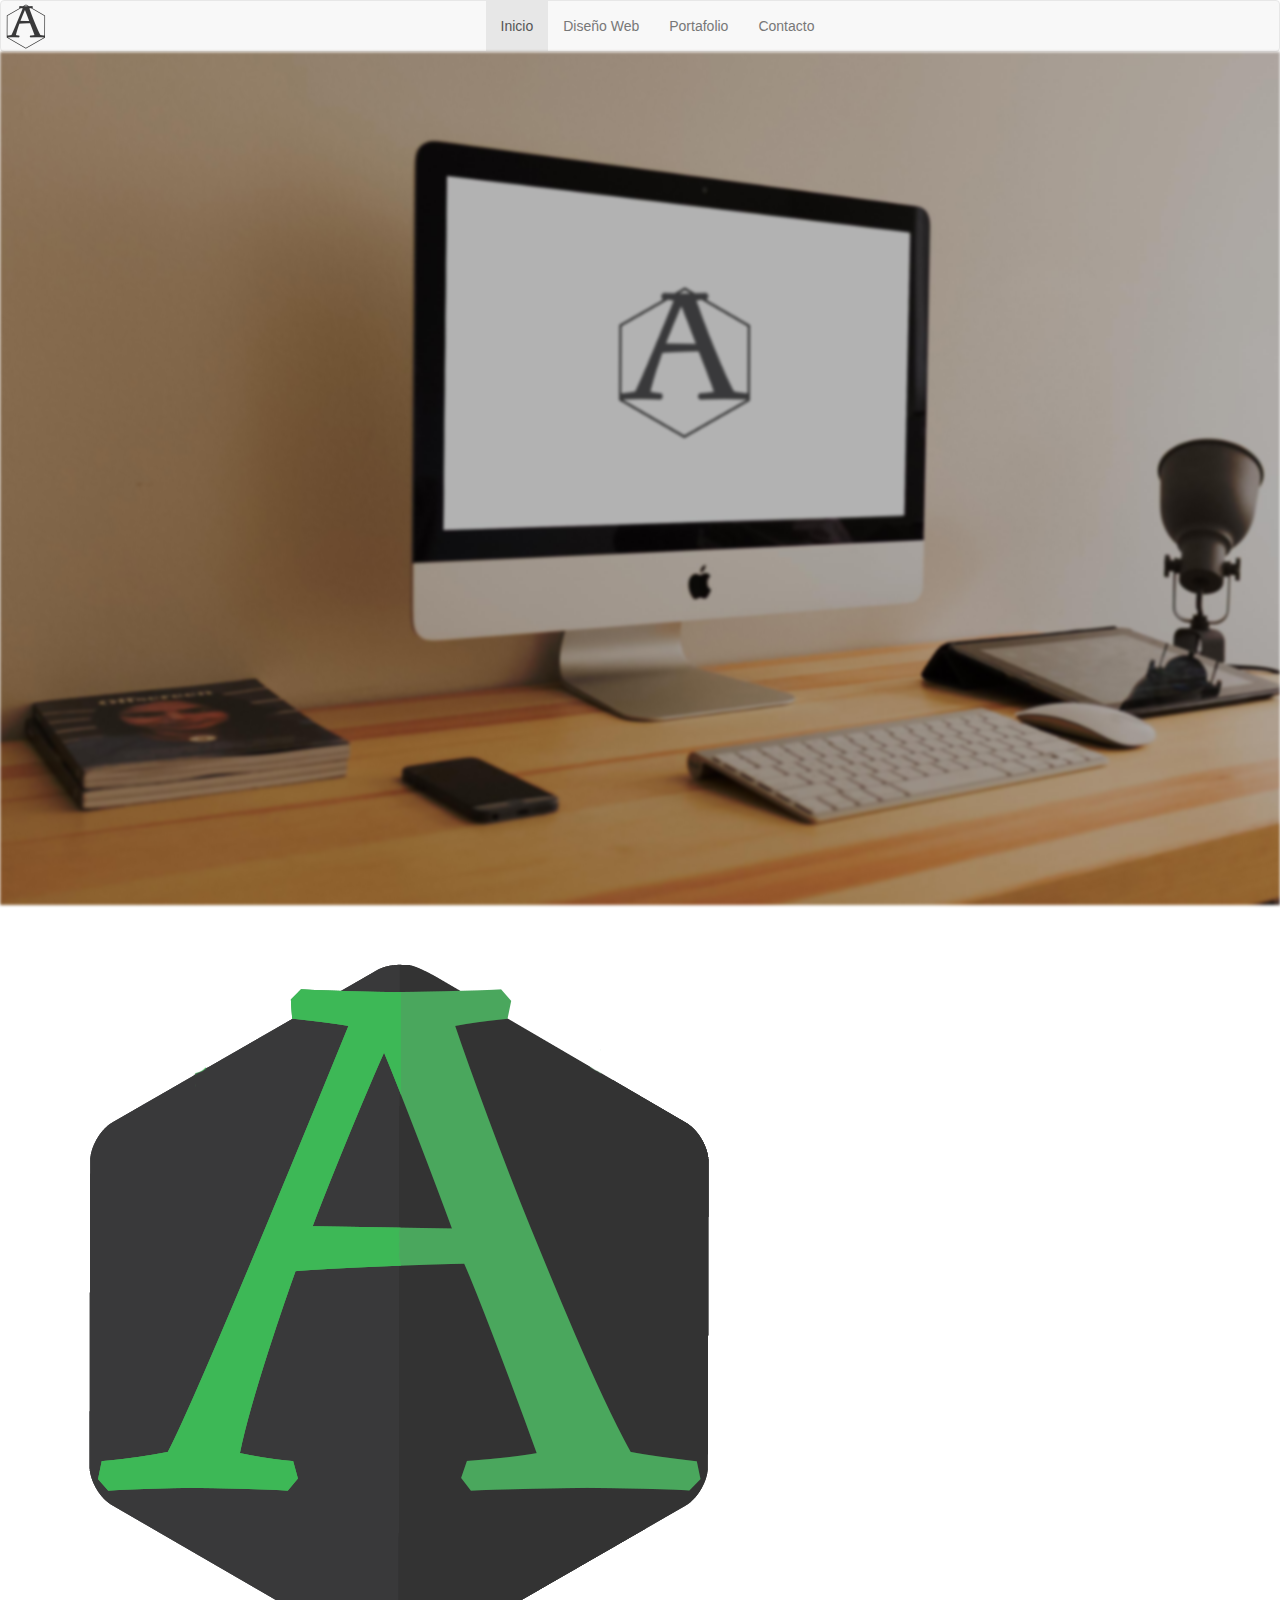
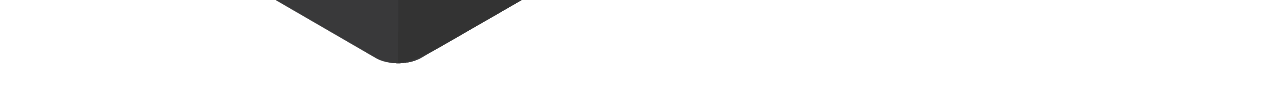
==== index.html @ b60c14a1 "Comentarios" ====
<!DOCTYPE html>
<html >
  <head>
    <meta charset="UTF-8">
    <title>ActiveWeb</title>
    
    
    <link rel="stylesheet" href="css/normalize.css" />
    <link rel="stylesheet" href="css/intro.css" />
    <link rel="stylesheet" type="text/css" href="css/bootstrap.css" />
    <link rel="stylesheet" type="text/css" href="css/bootstrap.min.css" />
    <meta name="viewport" content="width=divice-width, maximum-scale=1" />
    <link rel="stylesheet" href="css/style.css" />
   <script src="js/prefixfree.min.js"></script>

    
  </head>

  <body>

<!--     <div class="enter">
      <a class="enter_btn" href="#">Entrar</a>
      <span class="divider"></span>
      <span class="copyright">Copyright &copy; 2015 ActiveWeb</span>
    </div> -->


    <nav class="seguir navbar navbar-default" id="menu" >
      <div class="container-fluid">
        <div class="navbar-header">
          <button type="button" class="navbar-toggle collapsed" data-toggle="collapse" data-target="#colapzar" aria-expanded="false">
            <span class="sr-only">Toggle navigation</span>
            <span class="icon-bar"></span>
            <span class="icon-bar"></span>
            <span class="icon-bar"></span>
          </button>
            <figure class=imagen-container>
              <img src="img/logo-negro.png" class="logo" />
            </figure>
          <!-- <a class="navbar-brand" href="#">Brand</a> -->
        </div>
        <div class="collapse navbar-collapse" id="colapzar">
          <ul class="nav navbar-nav">
            <li class="active"><a href="#">Inicio <span class="sr-only">(current)</span></a></li>
            <li><a href="#">Diseño Web</a></li>
            <li><a href="#">Portafolio</a></li>
            <li><a href="#">Contacto</a></li>
          </ul>   
        </div>
      </div>
    </nav>
  <div class="container-fluid">
    <div class="row">
      <div class="col-xs-12">
        <section class="Portada">
          <article class="Portada-article">
            <figure class="Portada-container-img">
              <img src="img/cover_iMac.jpg" alt="" class="Portada-img">
            </figure>
            <figure class="Portada-container-logo">
              <img src="img/logo.png" alt="" class="Portada-logo">
            </figure>
          </article>
        </section>
      </div>
    </div>
  </div>
<!-- <script src="js/index.js"></script> -->
    <script src="js/bootstrap.min.js"></script>

  </body>
</html>
---- css/intro.css ----
body{
  position:relative;
  height:100%;
  overflow:hidden;
}

.main {
  display: block;
  background: #FFF;
  color: #555;
  font-family: monospace;
  padding: 1em;
}
.enter{
  position:fixed;
  top:0;
  left:0; background:url(../img/intro.jpg) no-repeat center center fixed;
  -webkit-background-size:/*@@prefixmycss->No equivalent*/;
  -moz-background-size:cover;
  -o-background-size:/*@@prefixmycss->No equivalent*/;
  background-size:cover;
  display:block;
  width:100%;
  height:100%;
  -webkit-box-shadow:inset 0 0 0em 80em rgba(255, 255, 255, 0.78);
  -moz-box-shadow:inset 0 0 0em 80em rgba(255, 255, 255, 0.78);
  box-shadow:inset 0 0 0em 80em rgba(255, 255, 255, 0.78);
  z-index: 100;
}
.enter_btn{
  position:absolute;
  top:0;
  left:0;
  width:100%;
  margin:20% auto;
  text-align:center;
  font-family:monospace;
  text-decoration:none;
  text-transform:capitalize;
  font-size:2.2em;
  color:#646464;
  text-shadow:0 -1000px 30px #F02820;
  -webkit-transition:all 2s ease-in-out;
  -moz-transition:all 2s ease-in-out;
  -o-transition:all 2s ease-in-out;
  transition:all 2s ease-in-out;
  -webkit-animation:textShadow 2s 1 ease;
  -moz-animation:textShadow 2s 1 ease;
  -ms-animation:textShadow 2s 1 ease;
  -o-animation:textShadow 2s 1 ease;
  animation:textShadow 2s 1 ease;
}
.enter_btn:hover{
  text-shadow: 0 1px 1px #333;
  color:#f55;
  -webkit-transition:all 1.5s ease-in-out;
  -moz-transition:all 1.5s ease-in-out;
  -o-transition:all 1.5s ease-in-out;
  transition:all 1.5s ease-in-out;
}



@-webkit-keyframes textShadow{0%{color:white;}}
@-moz-keyframes textShadow{0%{color:white;}}
@-o-keyframes textShadow{0%{color:white;}}
@-ms-keyframes textShadow{0%{color:white;}}
@keyframes textShadow{0%{color:white;}}



.divider{
  position:absolute;
  top:0;
  left:0;
  width:100%;
  background:#A7A7A7;
  height:1px;
  margin:25% auto;
  -webkit-animation:thiswidth 5s ease;
  -moz-animation:thiswidth 5s ease;
  -ms-animation:thiswidth 5s ease;
  -o-animation:thiswidth 5s ease;
  animation:thiswidth 5s ease;
}



@-webkit-keyframes thiswidth{0%{width:0%;}}
@-moz-keyframes thiswidth{0%{width:0%;}}
@-o-keyframes thiswidth{0%{width:0%;}}
@-ms-keyframes thiswidth{0%{width:0%;}}
@keyframes thiswidth{0%{width:0%;}}


.copyright{
  position:absolute;
  top:0;
  left:0;
  width:100%;
  margin:27% auto;
  text-align:center;
  font-family:monospace;
  text-transform:capitalize;
  color:#797777;
  -webkit-animation:thisshow 6s ease;
  -moz-animation:thisshow 6s ease;
  -ms-animation:thisshow 6s ease;
  -o-animation:thisshow 6s ease;
  animation:thisshow 6s ease;
}


@-webkit-keyframes thisshow{0%{color: #fff;}}
@-moz-keyframes thisshow{0%{color: #fff;}}
@-o-keyframes thisshow{0%{color: #fff;}}
@-ms-keyframes thisshow{0%{color: #fff;}}
@keyframes thisshow{0%{color: #fff;}}


.showme{
  -webkit-box-shadow:inset 0 0 0em 0em white;
  -moz-box-shadow:inset 0 0 0em 0em white;
  box-shadow:inset 0 0 0em 0em white;
  -webkit-transition:all 2s ease-in-out;
  -moz-transition:all 2s ease-in-out;
  -o-transition:all 2s ease-in-out;
  transition:all 2s ease-in-out;
}
.hideme{
  top:-200%;
  -webkit-transition:all 2s ease-in-out;
  -moz-transition:all 2s ease-in-out;
  -o-transition:all 2s ease-in-out;
  transition:all 2s ease-in-out;
}



/* demo */
pre,code  {
  font-family: consolas, courier, monospace;
  white-space: pre; 
  padding: 5px;
  margin:0;
  width: 98%; 
}

@media screen and (max-width: 500px){
  .enter_btn{
    top: 200px;
  }
  .divider{
    top: 220px;
  }
  .copyright{
    top: 220px;
  }
}
---- css/style.css ----
@import url("http://fonts.googleapis.com/css?family=Lobster");
.logo{width:50px}.Portada-img{width:100%;filter:blur(1.5px)}@media (min-width:768px){.navbar-nav{float:none;margin:0 auto;display:table;table-layout:fixed}}.navbar{margin-bottom:0}.nav{text-align:center}.navbar-default .navbar-nav>li>a:hover{border-bottom:2px solid #4aa75d}.container-fluid{padding:0}
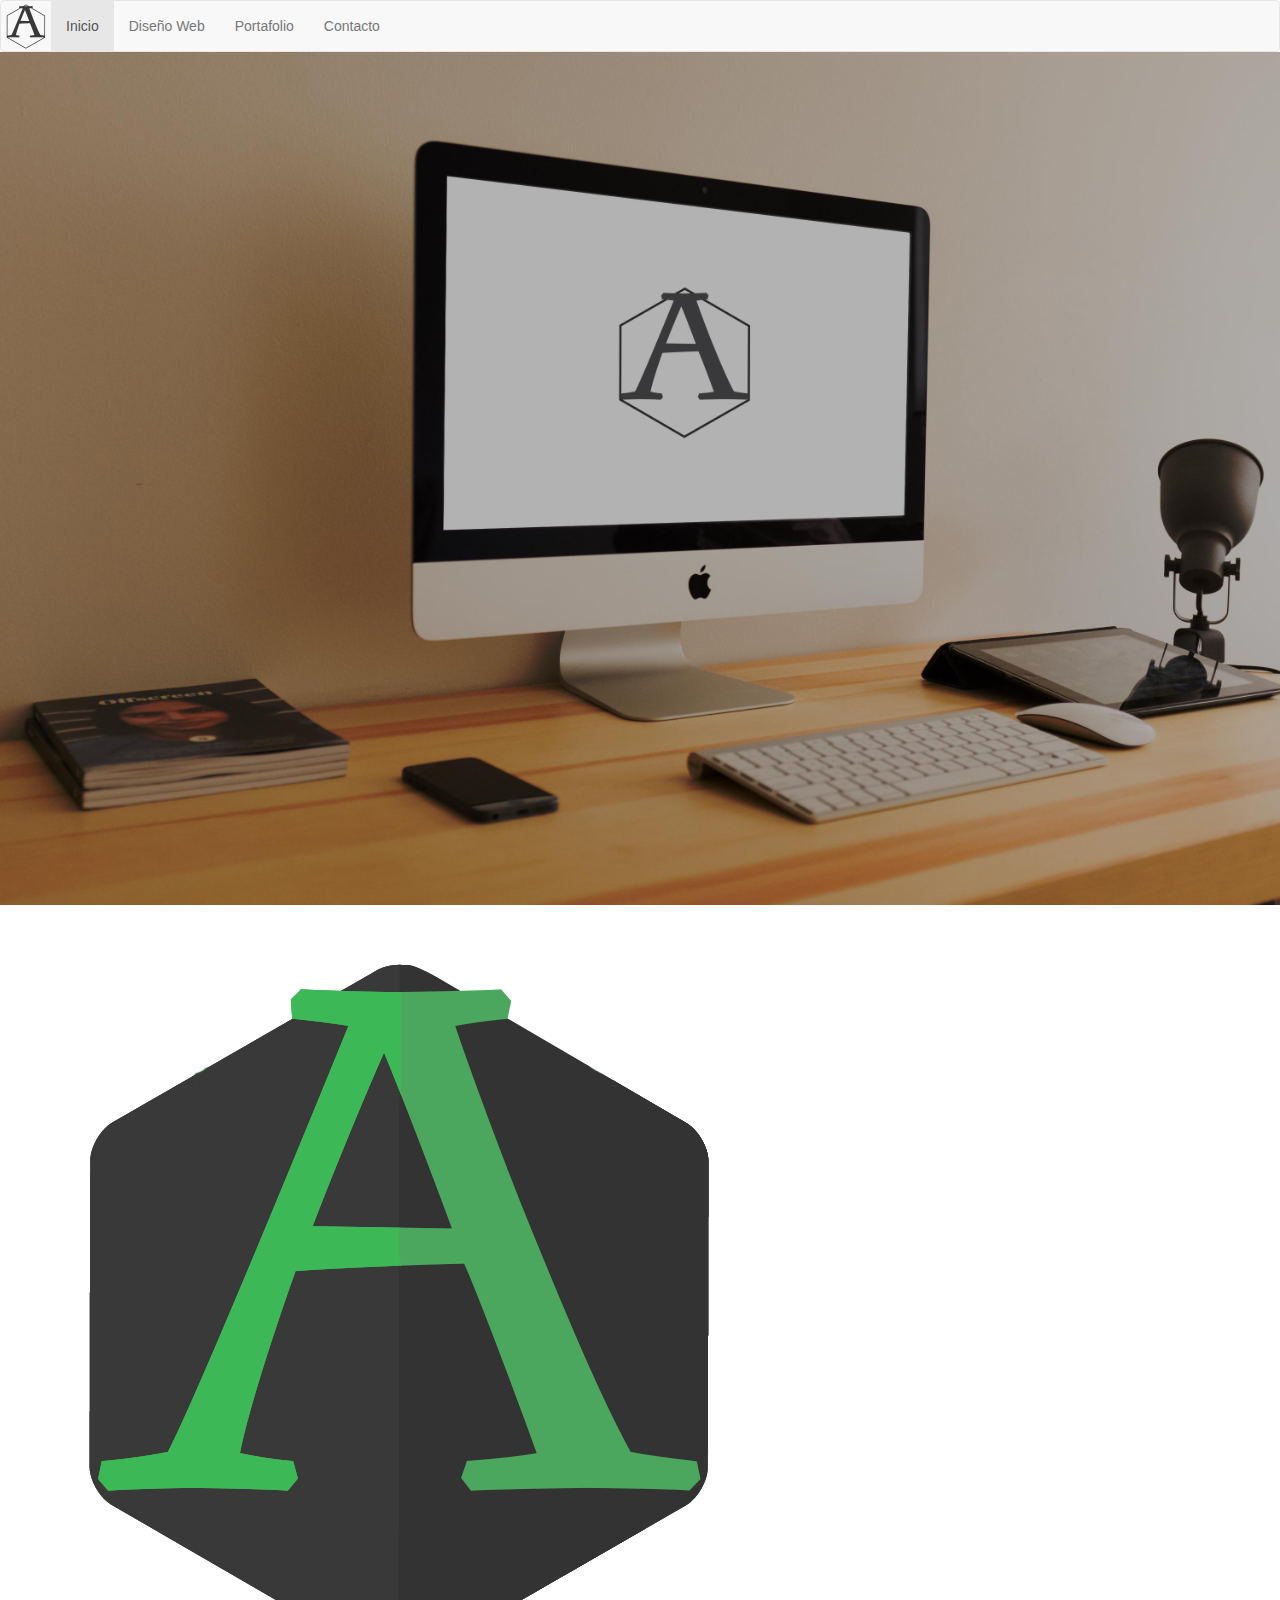
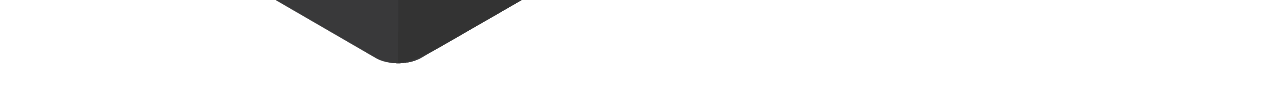
==== commit 7633e7c4: "Subir pagina" ====
--- a/index.html
+++ b/index.html
@@ -11,7 +11,8 @@
     <link rel="stylesheet" type="text/css" href="css/bootstrap.min.css" />
     <meta name="viewport" content="width=divice-width, maximum-scale=1" />
     <link rel="stylesheet" href="css/style.css" />
-   <script src="js/prefixfree.min.js"></script>
+        <script src="js/bootstrap.min.js"></script>
+   <!-- <script src="js/prefixfree.min.js"></script> -->
 
     
   </head>
@@ -25,8 +26,8 @@
     </div> -->
 
 
-    <nav class="seguir navbar navbar-default" id="menu" >
-      <div class="container-fluid">
+    <nav class="navbar navbar-default" id="menu" >
+<!--       <div class="container-fluid"> -->
         <div class="navbar-header">
           <button type="button" class="navbar-toggle collapsed" data-toggle="collapse" data-target="#colapzar" aria-expanded="false">
             <span class="sr-only">Toggle navigation</span>
@@ -47,26 +48,22 @@
             <li><a href="#">Contacto</a></li>
           </ul>   
         </div>
-      </div>
+<!--       </div> -->
     </nav>
-  <div class="container-fluid">
-    <div class="row">
-      <div class="col-xs-12">
         <section class="Portada">
           <article class="Portada-article">
             <figure class="Portada-container-img">
-              <img src="img/cover_iMac.jpg" alt="" class="Portada-img">
+              <img src="img/cover_iMac.jpg" alt="portada" class="Portada-img" />
             </figure>
             <figure class="Portada-container-logo">
-              <img src="img/logo.png" alt="" class="Portada-logo">
+              <img src="img/logo.png" alt="portada" class="Portada-logo"/>
             </figure>
           </article>
         </section>
-      </div>
-    </div>
-  </div>
 <!-- <script src="js/index.js"></script> -->
-    <script src="js/bootstrap.min.js"></script>
+
 
   </body>
 </html>
+
+  --- a/css/style.css
+++ b/css/style.css
@@ -1,2 +1,2 @@
 @import url("http://fonts.googleapis.com/css?family=Lobster");
-.logo{width:50px}.Portada-img{width:100%;filter:blur(1.5px)}@media (min-width:768px){.navbar-nav{float:none;margin:0 auto;display:table;table-layout:fixed}}.navbar{margin-bottom:0}.nav{text-align:center}.navbar-default .navbar-nav>li>a:hover{border-bottom:2px solid #4aa75d}.container-fluid{padding:0}+.logo{width:50px}.Portada{height:1000px;}.Portada-article{height:500px}.Portada-img{width:100%}.navbar{margin-bottom:0}.nav{text-align:center}.navbar-default .navbar-nav>li>a:hover{border-bottom:2px solid #4aa75d}.container-fluid{padding:0}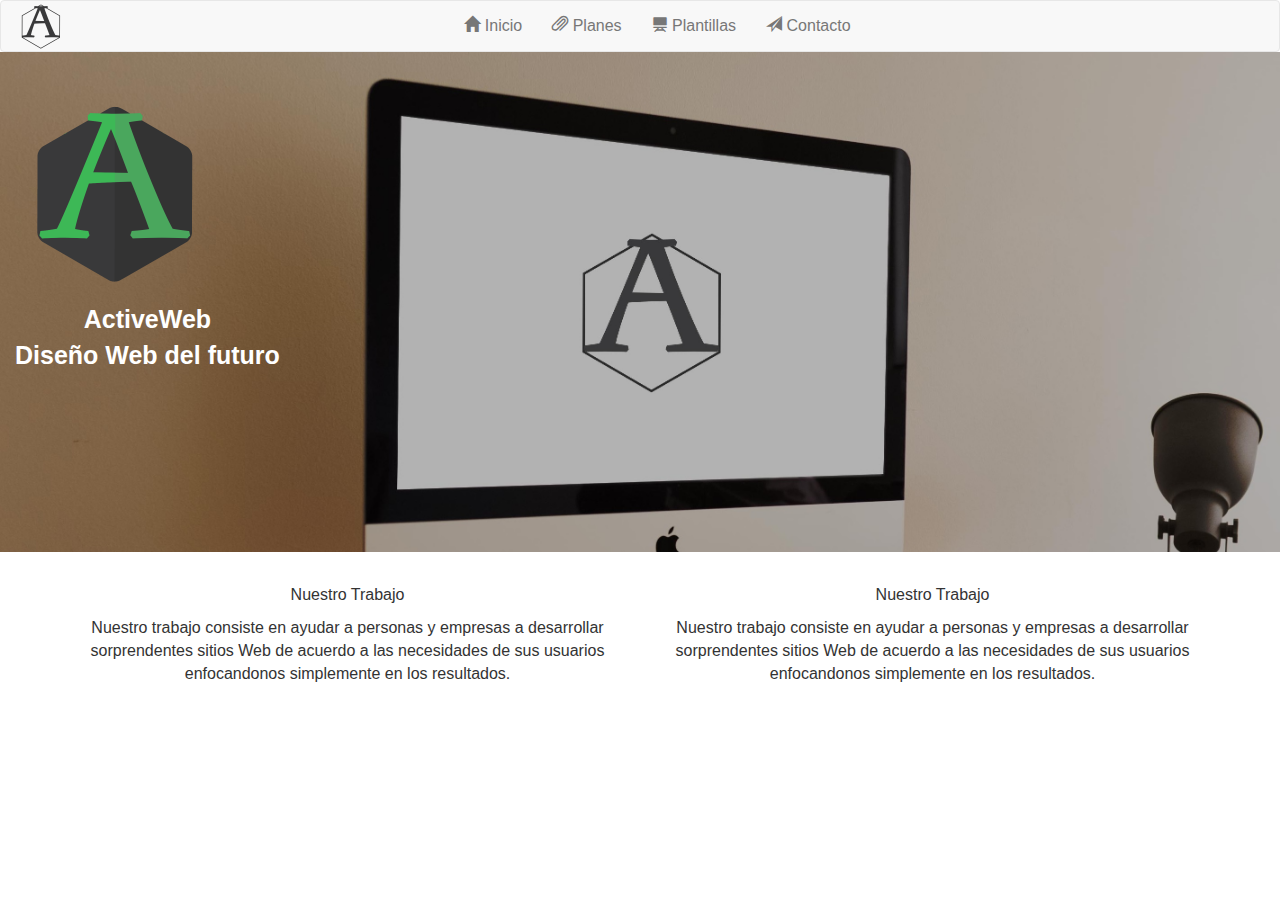
==== commit 176709b0: "Reorden" ====
--- a/index.html
+++ b/index.html
@@ -11,8 +11,7 @@
     <link rel="stylesheet" type="text/css" href="css/bootstrap.min.css" />
     <meta name="viewport" content="width=divice-width, maximum-scale=1" />
     <link rel="stylesheet" href="css/style.css" />
-        <script src="js/bootstrap.min.js"></script>
-   <!-- <script src="js/prefixfree.min.js"></script> -->
+   <script src="js/prefixfree.min.js"></script>
 
     
   </head>
@@ -26,44 +25,69 @@
     </div> -->
 
 
-    <nav class="navbar navbar-default" id="menu" >
-<!--       <div class="container-fluid"> -->
-        <div class="navbar-header">
-          <button type="button" class="navbar-toggle collapsed" data-toggle="collapse" data-target="#colapzar" aria-expanded="false">
-            <span class="sr-only">Toggle navigation</span>
-            <span class="icon-bar"></span>
-            <span class="icon-bar"></span>
-            <span class="icon-bar"></span>
-          </button>
-            <figure class=imagen-container>
-              <img src="img/logo-negro.png" class="logo" />
-            </figure>
+<nav class="navbar navbar-default" id="menu" >
+  <div class="container-fluid"> 
+    <div class="navbar-header">
+      <button type="button" class="navbar-toggle collapsed" data-toggle="collapse" data-target="#desplegar" aria-expanded="false">
+        <span class="sr-only">Toggle navigation</span>
+        <span class="icon-bar"></span>
+        <span class="icon-bar"></span>
+        <span class="icon-bar"></span>
+      </button>
+      <figure class=imagen-container>
+       <img src="img/logo-negro.png" class="logo" />
+      </figure>
           <!-- <a class="navbar-brand" href="#">Brand</a> -->
-        </div>
-        <div class="collapse navbar-collapse" id="colapzar">
-          <ul class="nav navbar-nav">
-            <li class="active"><a href="#">Inicio <span class="sr-only">(current)</span></a></li>
-            <li><a href="#">Diseño Web</a></li>
-            <li><a href="#">Portafolio</a></li>
-            <li><a href="#">Contacto</a></li>
-          </ul>   
-        </div>
-<!--       </div> -->
-    </nav>
-        <section class="Portada">
+    </div>
+    <div class="collapse navbar-collapse" id="desplegar">
+      <ul class="nav navbar-nav">
+        <li><a href="#"><span class="glyphicon glyphicon-home"></span> Inicio</a></li>
+        <li><a href="#"><soan class="glyphicon glyphicon-paperclip"></soan> Planes</a></li>
+        <li><a href="#"><span class="glyphicon glyphicon-blackboard"></span> Plantillas</a></li>
+        <li><a href="#"><span class="glyphicon glyphicon-send"></span> Contacto</a></li>
+      </ul>   
+    </div>
+  </div>
+</nav>
+  <section class="Portada">
+    <div class="container-fluid">
+      <div class="row">
+        <div class="col-lg-12">
           <article class="Portada-article">
-            <figure class="Portada-container-img">
-              <img src="img/cover_iMac.jpg" alt="portada" class="Portada-img" />
-            </figure>
             <figure class="Portada-container-logo">
               <img src="img/logo.png" alt="portada" class="Portada-logo"/>
             </figure>
+            <p class="Portada-frase">ActiveWeb</br>
+            Diseño Web del futuro</p>
+          </article>          
+        </div>
+      </div>
+    </div>
+  </section>
+  <section class="Work">
+    <div class="container">
+      <div class="row">
+        <div class="col-md-6">
+          <article class="Work-article">
+            <p class="Work-title">Nuestro Trabajo</p>
+            <p class="Work-text">
+              Nuestro trabajo consiste en ayudar a personas y empresas a desarrollar sorprendentes sitios Web de acuerdo a las necesidades de sus usuarios enfocandonos simplemente en los resultados.
+            </p>
           </article>
-        </section>
-<!-- <script src="js/index.js"></script> -->
-
-
+        </div> 
+          <div class="col-md-6">
+          <article class="Work-article">
+            <p class="Work-title">Nuestro Trabajo</p>
+            <p class="Work-text">
+              Nuestro trabajo consiste en ayudar a personas y empresas a desarrollar sorprendentes sitios Web de acuerdo a las necesidades de sus usuarios enfocandonos simplemente en los resultados.
+            </p>
+          </article>
+          </div> 
+      </div>
+    </div>
+  </section>
+    <script src="http://code.jquery.com/jquery-1.11.3.min.js"></script>
+    <script src="js/index.js"></script>
+    <script src="js/bootstrap.min.js"></script>
   </body>
 </html>
-
-  --- a/css/intro.css
+++ b/css/intro.css
@@ -156,4 +156,4 @@
   .copyright{
     top: 220px;
   }
-}+}
--- a/css/style.css
+++ b/css/style.css
@@ -1,2 +1,62 @@
-@import url("http://fonts.googleapis.com/css?family=Lobster");
-.logo{width:50px}.Portada{height:1000px;}.Portada-article{height:500px}.Portada-img{width:100%}.navbar{margin-bottom:0}.nav{text-align:center}.navbar-default .navbar-nav>li>a:hover{border-bottom:2px solid #4aa75d}.container-fluid{padding:0}+@import url("http://fonts.googleapis.com/css?family=Satisfy");
+body {
+  font-size: 16px;
+}
+.logo {
+  width: 50px;
+}
+.Portada {
+  background: #000;
+  background: url("../img/cover_iMac1.jpg");
+  background-size: cover;
+  height: 200px;
+}
+.Portada-container-logo {
+  padding: 0;
+}
+.Portada-frase {
+  color: #fff;
+  display: inline-block;
+  font-family: 'Satisfy' cursive;
+  font-size: 0.5em;
+  padding-top: 130px;
+  text-align: center;
+  margin: 0;
+}
+.Portada-logo {
+  position: absolute;
+  top: 40px;
+  left: 15px;
+  width: 80px;
+}
+.Work {
+  margin-top: 2em;
+}
+.Work-article {
+  height: 200px;
+  text-align: center;
+}
+@media (min-width: 768px) {
+  .navbar-nav {
+    float: none;
+    margin: 0 auto;
+    display: table;
+    table-layout: fixed;
+  }
+}
+.navbar {
+  margin-bottom: 0;
+}
+@media screen and (min-width: 1000px) {
+  .Portada {
+    height: 500px;
+  }
+  .Portada-frase {
+    padding-top: 10em;
+    font-size: 25px;
+    font-weight: bold;
+  }
+  .Portada-logo {
+    width: 200px;
+  }
+}
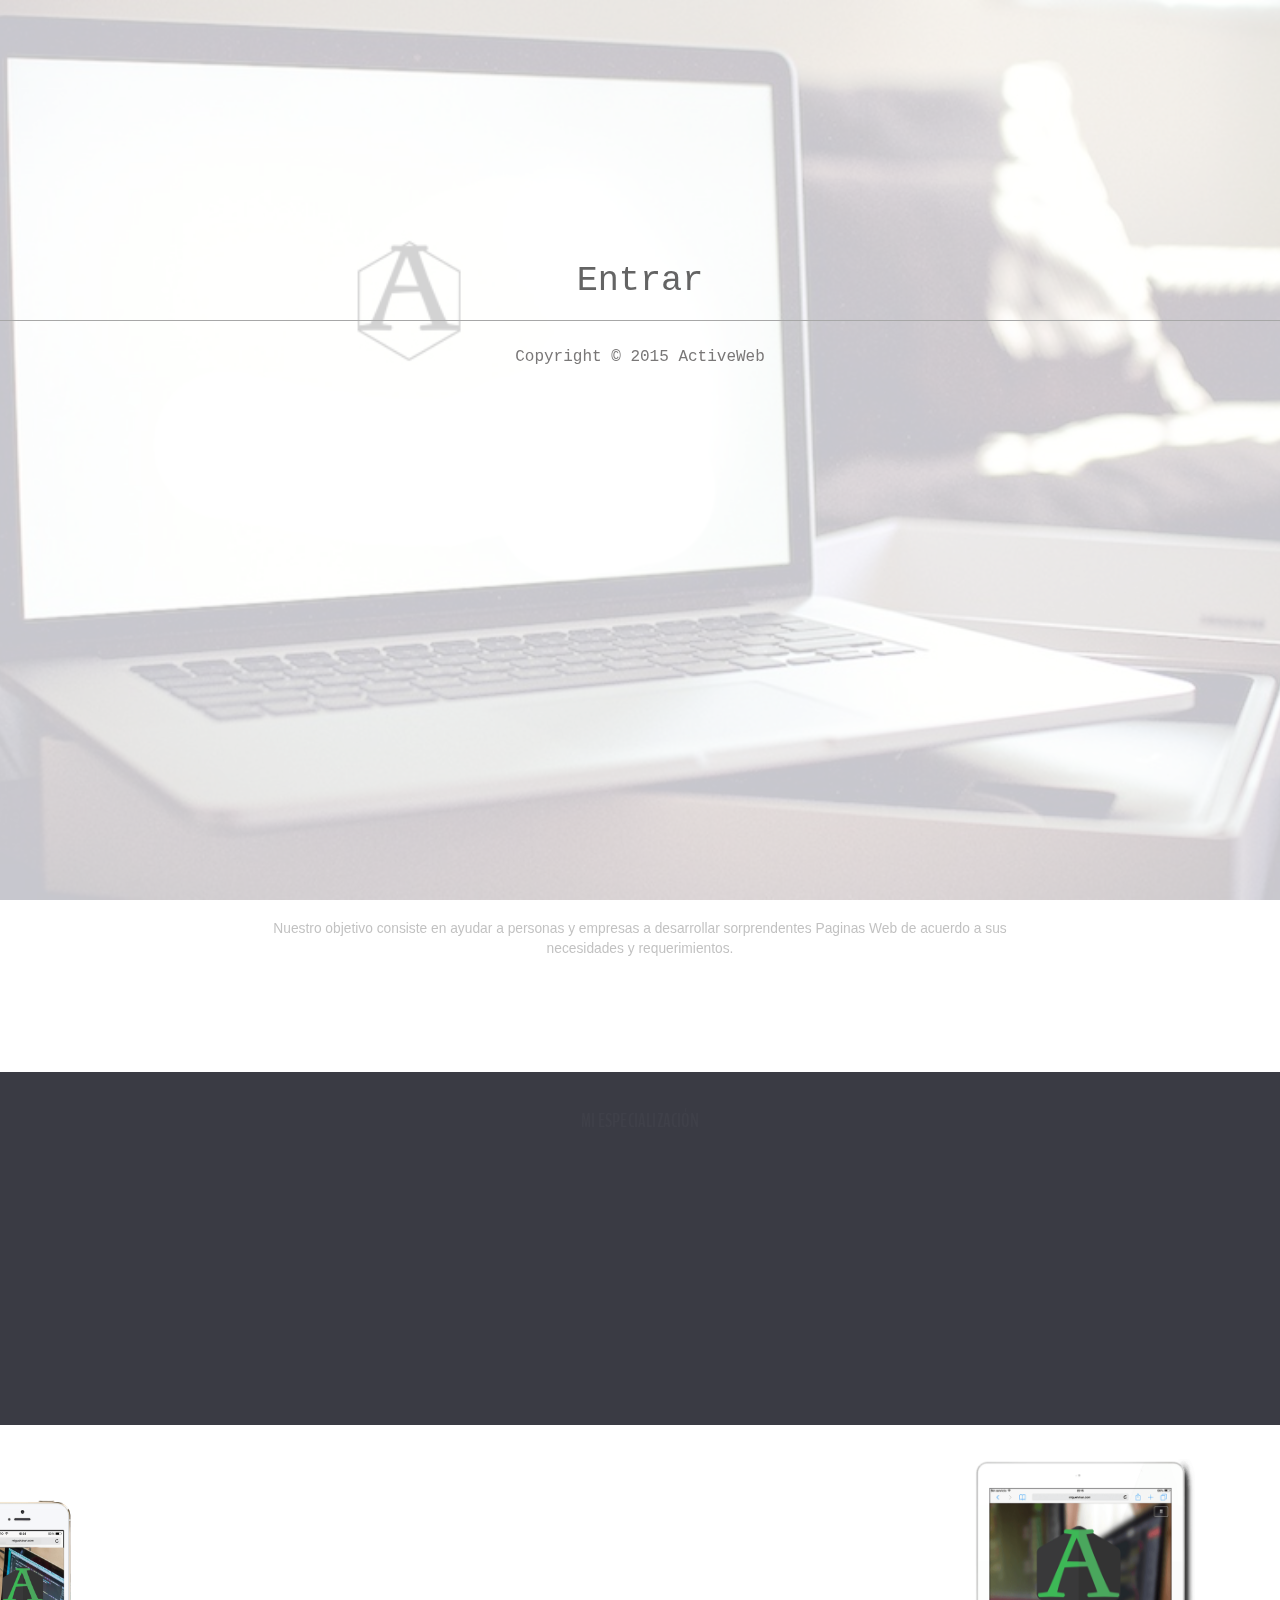
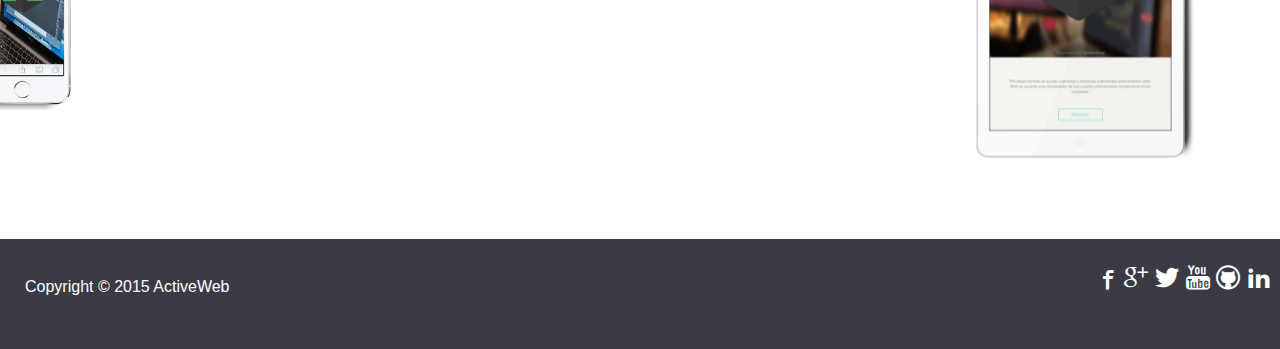
==== commit 78bffcb8: "Cambios en animacion" ====
--- a/index.html
+++ b/index.html
@@ -3,26 +3,23 @@
   <head>
     <meta charset="UTF-8">
     <title>ActiveWeb</title>
-    
-    
-    <link rel="stylesheet" href="css/normalize.css" />
+    <meta name="description" content="Desarrollo Web al mejor precio y rapido. Diseñamos tu Pagina Web adaptable a dispositivos moviles con Planes accecibles y muchos modelos de Plantillas para tu negocio, nuestros servicios incluyen, creacion de Correos, Dominio, Pagina Web Auto Administrable, Posicionamiento en Buscadores">
+    <link rel="stylesheet" href="css/eskju.jquery.scrollflow.css"/>
+    <link rel="stylesheet" href="css/icons.css" />
     <link rel="stylesheet" href="css/intro.css" />
-    <link rel="stylesheet" type="text/css" href="css/bootstrap.css" />
     <link rel="stylesheet" type="text/css" href="css/bootstrap.min.css" />
     <meta name="viewport" content="width=divice-width, maximum-scale=1" />
+    <link rel="icon" type="image/png" href="img/mifavicon.png" />
     <link rel="stylesheet" href="css/style.css" />
    <script src="js/prefixfree.min.js"></script>
+  </head>
+<body>
 
-    
-  </head>
-
-  <body>
-
-<!--     <div class="enter">
-      <a class="enter_btn" href="#">Entrar</a>
-      <span class="divider"></span>
-      <span class="copyright">Copyright &copy; 2015 ActiveWeb</span>
-    </div> -->
+  <div class="enter">
+    <a class="enter_btn" href="#">Entrar</a>
+    <span class="divider"></span>
+    <span class="copyright">Copyright &copy; 2015 ActiveWeb</span>
+  </div>
 
 
 <nav class="navbar navbar-default" id="menu" >
@@ -41,21 +38,24 @@
     </div>
     <div class="collapse navbar-collapse" id="desplegar">
       <ul class="nav navbar-nav">
-        <li><a href="#"><span class="glyphicon glyphicon-home"></span> Inicio</a></li>
-        <li><a href="#"><soan class="glyphicon glyphicon-paperclip"></soan> Planes</a></li>
-        <li><a href="#"><span class="glyphicon glyphicon-blackboard"></span> Plantillas</a></li>
-        <li><a href="#"><span class="glyphicon glyphicon-send"></span> Contacto</a></li>
+        <li><a href="index.html"><span class="glyphicon glyphicon-home"></span> Inicio</a></li>
+        <li><a href="precios.html"><span class="glyphicon glyphicon-paperclip"></span> Precios</a></li>
+        <li><a href="plantillas.html"><span class="glyphicon glyphicon-blackboard"></span> Plantillas</a></li>
+        <li><a href="contacto.html"><span class="glyphicon glyphicon-send"></span> Contacto</a></li>
       </ul>   
     </div>
   </div>
 </nav>
   <section class="Portada">
-    <div class="container-fluid">
+    <div class="sinpadding container-fluid">
       <div class="row">
-        <div class="col-lg-12">
+        <div class="Portada-col col-lg-12">
           <article class="Portada-article">
+            <figure class="Portada-fondoContainer">
+              <img src="img/intro.jpg" alt="Portada ActiveWeb" title="Portada ActiveWeb" class="Portada-fondo">
+            </figure>
             <figure class="Portada-container-logo">
-              <img src="img/logo.png" alt="portada" class="Portada-logo"/>
+              <img src="img/logo.png" alt="Logo ActiveWeb" title="Logo ActiveWeb" class="Portada-logo"/>
             </figure>
             <p class="Portada-frase">ActiveWeb</br>
             Diseño Web del futuro</p>
@@ -67,27 +67,83 @@
   <section class="Work">
     <div class="container">
       <div class="row">
-        <div class="col-md-6">
+        <div class="sinpadding col-md-12">
           <article class="Work-article">
-            <p class="Work-title">Nuestro Trabajo</p>
-            <p class="Work-text">
-              Nuestro trabajo consiste en ayudar a personas y empresas a desarrollar sorprendentes sitios Web de acuerdo a las necesidades de sus usuarios enfocandonos simplemente en los resultados.
+            <p class="Work-title scrollflow -pop -opacity">Nuestro Trabajo</p>
+            <p class="Work-text scrollflow -pop -opacity">
+              Nuestro objetivo consiste en ayudar a personas y empresas a desarrollar sorprendentes Paginas Web de acuerdo a sus necesidades y requerimientos.
             </p>
           </article>
         </div> 
-          <div class="col-md-6">
-          <article class="Work-article">
-            <p class="Work-title">Nuestro Trabajo</p>
-            <p class="Work-text">
-              Nuestro trabajo consiste en ayudar a personas y empresas a desarrollar sorprendentes sitios Web de acuerdo a las necesidades de sus usuarios enfocandonos simplemente en los resultados.
+    </div>
+  </section>
+  <section class="Esp">
+    <div class="container-fluid">
+      <div class="row">
+        <div class="sinpadding col-md-12">
+          <article class="Esp-article">
+            <p class="Esp-title scrollflow -pop -opacity">Mi Especialización</p>
+            <p class="Esp-text scrollflow -pop -opacity">
+              “ Diseñar y Desarrollar Paginas Webs Profesionaes, en conjunto con una interfaz amigable, util y moderna creara en el usuario una experiencia agradable.
+              
+              Este es el tipo de pensamiento que me gusta aplicar al desarrollar y diseñar una Pagina Web, siempre pensando en el usuario final. ”
             </p>
+            <figure class="Esp-Containerlogo">
+              <img src="img/logo-blanco.png" class="Esp-logo scrollflow -pop -opacity"></img>
+            </figure>
+            <h3 class="Esp-firma scrollflow -pop -opacity">
+              ActiveWeb
+            </h3>
           </article>
-          </div> 
+        </div> 
+    </div>
+  </section>
+  <section class="Design">
+    <div class="container-fluid">
+      <div class="row">
+        <div class="sinpadding col-md-12">
+          <article class="Design-article">
+            <h3 class="Design-title scrollflow -pop -opacity">
+              Diseño a la Medida
+            </h3>
+            <p class="Design-text scrollflow -slide-top -opacity">
+              Me corresponde hacer que tu web se vea muy bien en cualquier dispositivo, manejo mucho el concepto responsive design,primero pensando desde el diseño de un móvil hasta llegar al diseño fluido de un desktop. El uso de dispositivos móviles va en aumento y la demanda de sitios web con diseño responsive de igual manera.
+            </p>
+            <p class="Design-Containeriphone">
+              <img src="img/iPhone.png" alt="Diseño Movil" title="Diseño Movil" class="Design-iphone"></img>
+            </p>
+            <p class="Design-Containeripad">
+              <img src="img/iPad_air.png" class="Design-ipad" alt="Diseño Tablet" title="Diseño Tablet" class="Design-ipad"></img>
+            </p>
+        </article>
       </div>
     </div>
+  </div>
   </section>
+
+  <footer class="Footer">
+    <div class="sinpadding container-fluid">
+      <div class="Footer-alto row">
+        <div class="sinpadding col-md-12">
+          <div class="Footer-article">
+            <span class="Footer-copyright">Copyright &copy; 2015 ActiveWeb</span>
+                <div class="Footer-icons">
+                  <a class="icon-facebook"></a>
+                  <a class="icon-google-plus"></a>
+                  <a class="icon-twitter"></a>
+                  <a class="icon-youtube"></a>
+                  <a class="icon-github"></a>
+                  <a class="icon-linkedin"></a>
+              </div>
+          </div>
+        </div>
+      </div>
+    </div>
+  </footer>
     <script src="http://code.jquery.com/jquery-1.11.3.min.js"></script>
+    <script src="js/eskju.jquery.scrollflow.min.js"></script>
     <script src="js/index.js"></script>
     <script src="js/bootstrap.min.js"></script>
   </body>
 </html>
+
--- a/css/icons.css
+++ b/css/icons.css
@@ -0,0 +1,133 @@
+@font-face {
+	font-family: 'icomoon';
+	src:url('fonts/icomoon.eot?-hznic5');
+	src:url('fonts/icomoon.eot?#iefix-hznic5') format('embedded-opentype'),
+		url('fonts/icomoon.ttf?-hznic5') format('truetype'),
+		url('fonts/icomoon.woff?-hznic5') format('woff'),
+		url('fonts/icomoon.svg?-hznic5#icomoon') format('svg');
+	font-weight: normal;
+	font-style: normal;
+}
+
+[class^="icon-"], [class*=" icon-"] {
+	font-family: 'icomoon';
+	speak: none;
+	font-style: normal;
+	font-weight: normal;
+	font-variant: normal;
+	text-transform: none;
+	line-height: 1;
+
+	/* Better Font Rendering =========== */
+	-webkit-font-smoothing: antialiased;
+	-moz-osx-font-smoothing: grayscale;
+}
+
+.icon-lista:before {
+	color: #3db856;
+	content: "\e600";
+}
+.icon-galeria:before {
+	color: #4f2b15;
+	content: "\e601";
+}
+.icon-grafico:before {
+	color: #993366;
+	content: "\e602";
+}
+.icon-auto-admin:before {
+	content: "\e603";
+}
+.icon-posicionamiento:before {
+	color: #b5892e;
+	content: "\e604";
+}
+.icon-responsive:before {
+	content: "\e606";
+}
+.icon-tiempo:before {
+	color: #55acee;
+	content: "\f046";
+}
+.icon-mapa:before {
+	color: #f41922;
+	content: "\f060";
+}
+.icon-video:before {
+	content: "\e60a";
+}
+.icon-deposito:before {
+	content: "\e60b";
+}
+.icon-targeta:before {
+	content: "\e60c";
+}
+.icon-contacto:before {
+	content: "\e605";
+}
+.icon-soporte:before {
+	content: "\e607";
+}
+.icon-correo:before {
+	color: #662583;
+	content: "\e608";
+}
+.icon-google-plus:before {
+	content: "\e60d";
+}
+.icon-facebook:before {
+	content: "\e60e";
+}
+.icon-instagram:before {
+	content: "\e60f";
+}
+.icon-twitter:before {
+	content: "\e610";
+}
+.icon-youtube:before {
+	content: "\e611";
+}
+.icon-github:before {
+	content: "\e612";
+}
+.icon-linkedin:before {
+	content: "\e613";
+}
+.icon-html5:before {
+	color: #e54d26;
+	content: "\e609";
+}
+
+/*Hover redes sociales*/
+
+.icon-google-plus:hover {
+	color: #dd493b;
+	text-decoration: none;
+}
+.icon-facebook:hover {
+	color: #3b5998;
+	text-decoration: none;
+}
+.icon-twitter:hover {
+	color: #1ab2e8;
+	text-decoration: none;
+}
+.icon-youtube:hover {
+	color: #dd493b;
+	text-decoration: none;
+}
+.icon-github:hover {
+	color: #51257b;
+	text-decoration: none;
+}
+.icon-linkedin:hover {
+	color: #007ab9;
+	text-decoration: none;
+}
+
+.icon-targeta, .icon-deposito {
+	font-size: 30px;
+}
+.icon-targeta {
+	margin-right: 10px;
+}--- a/css/intro.css
+++ b/css/intro.css
@@ -1,7 +1,7 @@
 body{
   position:relative;
   height:100%;
-  overflow:hidden;
+/*  overflow:hidden;*/
 }
 
 .main {
--- a/css/style.css
+++ b/css/style.css
@@ -1,62 +1,5 @@
 @import url("http://fonts.googleapis.com/css?family=Satisfy");
-body {
-  font-size: 16px;
-}
-.logo {
-  width: 50px;
-}
-.Portada {
-  background: #000;
-  background: url("../img/cover_iMac1.jpg");
-  background-size: cover;
-  height: 200px;
-}
-.Portada-container-logo {
-  padding: 0;
-}
-.Portada-frase {
-  color: #fff;
-  display: inline-block;
-  font-family: 'Satisfy' cursive;
-  font-size: 0.5em;
-  padding-top: 130px;
-  text-align: center;
-  margin: 0;
-}
-.Portada-logo {
-  position: absolute;
-  top: 40px;
-  left: 15px;
-  width: 80px;
-}
-.Work {
-  margin-top: 2em;
-}
-.Work-article {
-  height: 200px;
-  text-align: center;
-}
-@media (min-width: 768px) {
-  .navbar-nav {
-    float: none;
-    margin: 0 auto;
-    display: table;
-    table-layout: fixed;
-  }
-}
-.navbar {
-  margin-bottom: 0;
-}
-@media screen and (min-width: 1000px) {
-  .Portada {
-    height: 500px;
-  }
-  .Portada-frase {
-    padding-top: 10em;
-    font-size: 25px;
-    font-weight: bold;
-  }
-  .Portada-logo {
-    width: 200px;
-  }
-}
+@import url("http://fonts.googleapis.com/css?family=BenchNine:300,400,700&subset=latin,latin-ext");
+@import url("http://fonts.googleapis.com/css?family=DancingScript");
+@import 'normalize.css';
+body{font-size:16px}.imagen-container{margin:0}.nav li:hover{border-bottom:3px solid #008000}.navbar-nav > li > a:hover{color:#fff}.logo{width:50px;margin-left:20px}.Portada{margin-top:52px;height:200px;}.Portada-col{padding-right:0}.Portada-fondo{-webkit-filter:blur(2px);filter:blur(2px);width:100%;z-index:-100}.Portada-container-logo{padding:0}.Portada-fondoContainer{margin:0}.Portada-frase{position:absolute;top:100px;right:8px;color:#fff;display:inline-block;font-family:'Satisfy',cursive;font-weight:bold;font-size:.8em;text-align:center;margin:0}.Portada-logo{position:absolute;top:20px;right:30px;width:80px}.Work-article{height:200px;text-align:center}.Work-title{text-transform:uppercase;font-weight:bold;font-family:'BenchNine',sans-serif;font-size:1.5em;text-align:center}.Work-text{text-align:center}.sinpadding{padding:0}.Esp-article{padding:1.5em;background:#3a3b44;text-align:center}.Esp-firma{margin:0;color:#fff;font-family:'Dancing Script',cursive}.Esp-title{text-transform:uppercase;color:#fff;font-weight:bold;font-family:'BenchNine',sans-serif;font-size:1.5em;text-align:center}.Esp-text{padding-bottom:1em;color:#9c9c9c;border-bottom:2px solid #fff}.Esp-logo{width:50px}.Design{width:100%;text-align:center;}.Design-title{text-transform:uppercase;font-weight:bold;font-family:'BenchNine',sans-serif;font-size:1.5em;text-align:center}.Design-text{font-size:.7em}.Design-iphone{position:absolute;width:50px;top:90px;right:200px}.Design-ipad{top:10px;left:182px;position:absolute;width:45%}.Design .container-fluid .row{padding:1em 5em}.Footer-article{width:109%;text-align:center;padding:1.5em;height:80px;background-color:#3a3b44;width:100%}.Footer-copyright{margin-left:1em;margin-top:.8em;float:left;font-size:.5em;color:#fff}.Footer-icons{margin-right:0;display:inline-block;float:right;}.Footer-icons a{color:#fff}.Planes{margin-top:52px;}.Planes-title{text-align:center}.Planes-text{text-align:center}.Planes-titulos{text-align:center;margin-bottom:1em}.Planes-lista{padding:0 0 0 .5em;list-style:none}.Planes-lista li{padding-bottom:1.5em}.Planes-lista li span{font-size:2em}.padding-left{padding-left:3em}.alto-linea{padding-left:.5em;display:inline-block;height:2.5em;vertical-align:middle}.animation-start .Design-iphone{-webkit-transform:rotateZ(11deg) translate(.8em,0);transform:rotateZ(11deg) translate(.8em,0)}.Design-Containeriphone .Design-iphone{-webkit-transition-delay:1s;transition-delay:1s;-webkit-transition:1s ease-out;transition:1s ease-out}.animation-start2 .Design-ipad{-webkit-transform:translate(4em,0);-ms-transform:translate(4em,0);transform:translate(4em,0)}.Design-Containeripad .Design-ipad{-webkit-transition-delay:1s;transition-delay:1s;-webkit-transition:1s ease-out;transition:1s ease-out}@media (min-width:768px){.navbar-nav{float:none;margin:0 auto;display:table;table-layout:fixed}}.nav li{border-bottom:3px solid #fff}.navbar{width:100%;position:fixed;margin-bottom:0;z-index:50;top:0}.nav{text-align:center}.container-fluid{padding-right:0;padding-left:0}.Detalles{list-style:none}.Detalles list{padding-bottom:2em}.Detalles li span{font-size:2em}@media screen and (min-width:1100px){body{font-size:16px}.Portada{height:500px;}.Portada-frase{right:50px;top:320px;font-size:30px;font-weight:bold}.Portada-logo{top:120px;right:80px;width:200px}.Work{margin-top:20em;}.Work-article{padding:0 8em}.Esp-text{margin:0 8em;padding-bottom:1em}.Esp-article{padding:2em 8em}.Esp-logo{width:100px}.Design{padding-top:3em;padding-bottom:3em;text-align:center;}.Design-article{padding:0 8em 8em 8em}.Design-iphone{left:-100px;top:5px;width:10%}.Design-ipad{top:-30px;left:900px;width:20%}.Design-text{margin:0 8em;font-size:1em;text-align:center}.Planes-text{margin:2em 10em}.animation-start .Design-iphone{-webkit-transform:rotateZ(11deg) translate(4em,0);transform:rotateZ(11deg) translate(4em,0)}.animation-start2 .Design-ipad{-webkit-transform:translate(4em,0);-ms-transform:translate(4em,0);transform:translate(4em,0)}.nav li-article,.Footer-article{height:110px}.nav li-copyright,.Footer-copyright{font-size:1em;padding-bottom:1em}.nav li-icons,.Footer-icons{font-size:1.5em}.separador{border-right:3px solid #008000}.webpay{float:right;margin-right:2em}.deposito-bancareo{margin-left:2em}.pagos{margin:3em 15em}.borde-arriba{border-top:3px solid #008000}.ContainerCosto{text-align:center;margin-bottom:5em}}@media screen and (max-width:1025px){.Design-ipad{width:10%}}